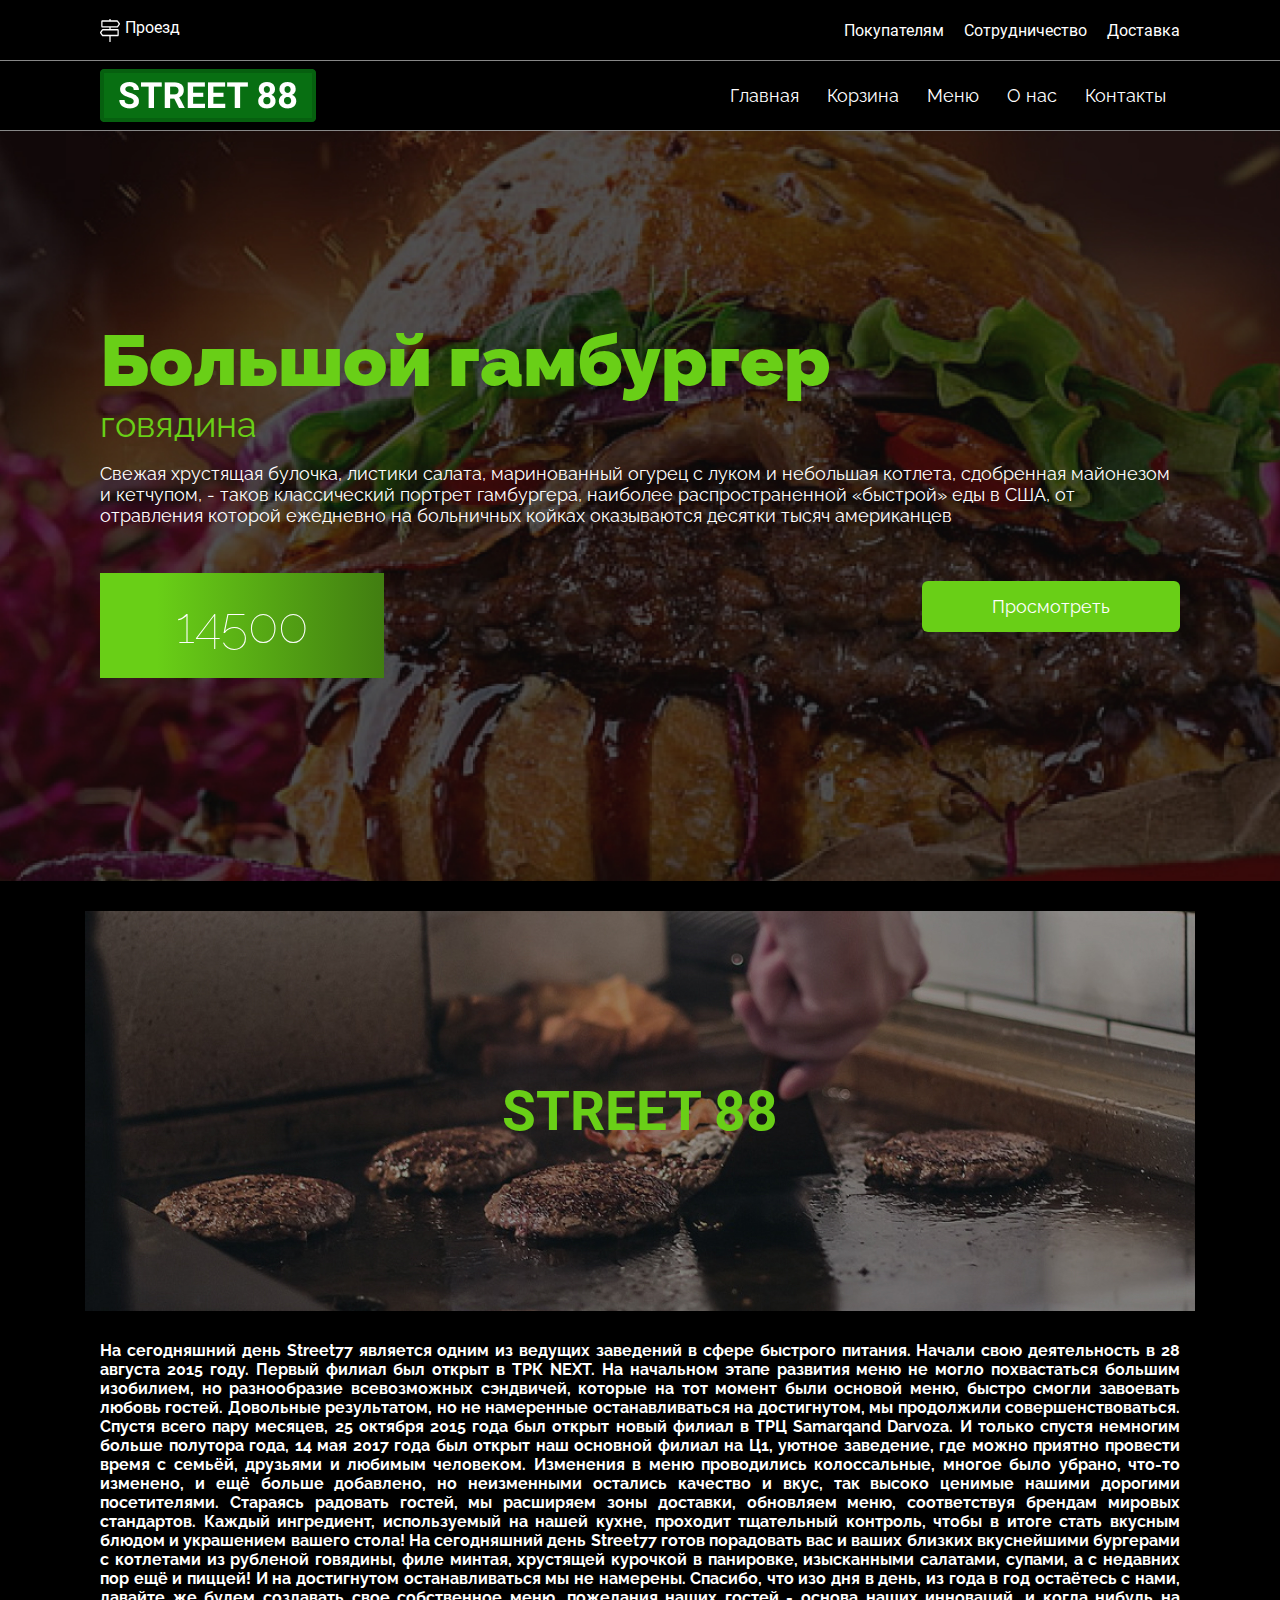
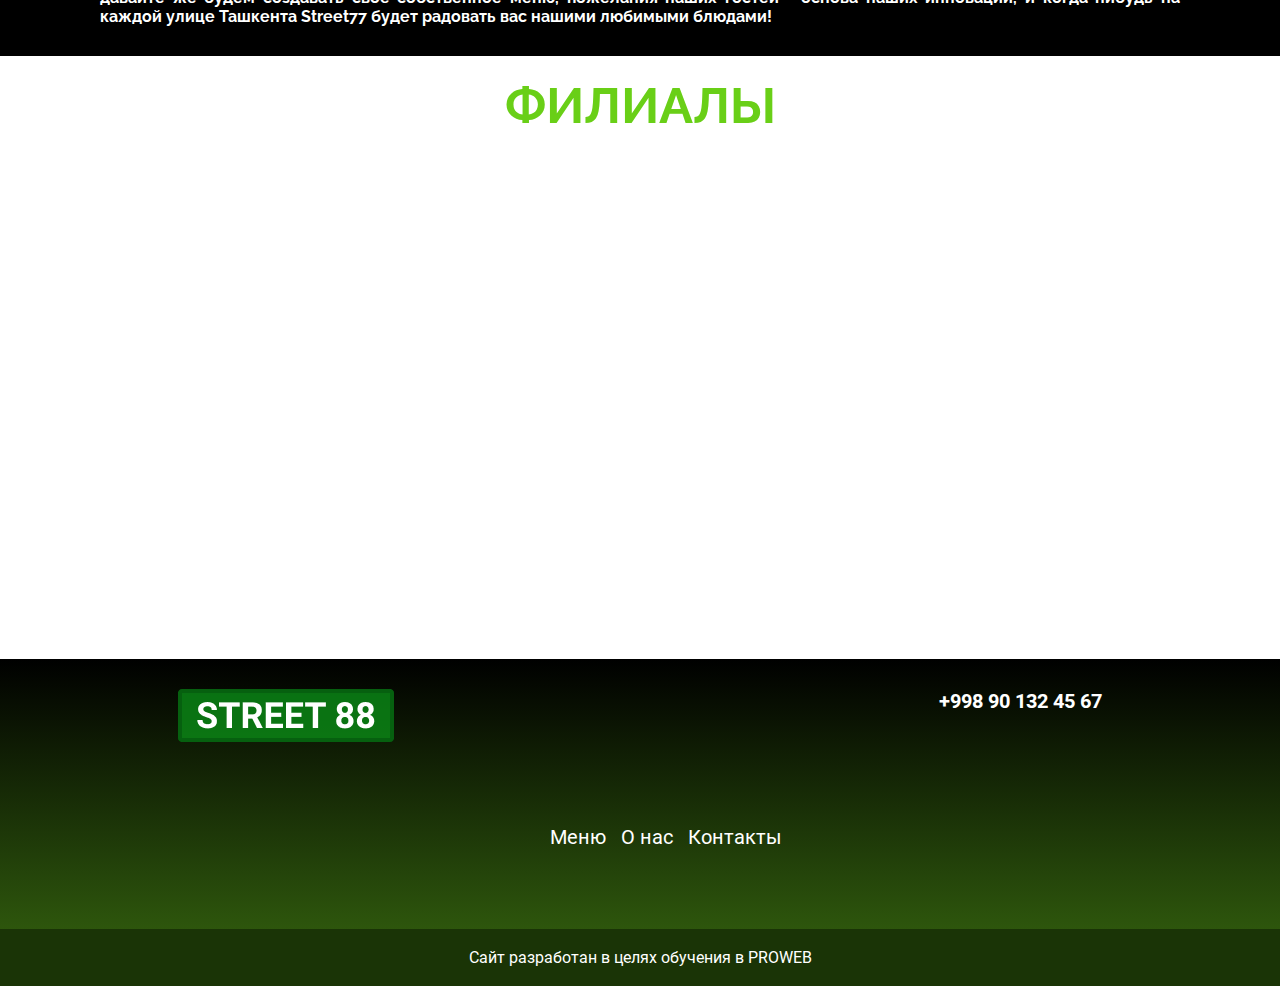
==== html/about.html @ 77dc1407 ":hover" ====
<!DOCTYPE html>
<html lang="en">
  <head>
    <meta charset="UTF-8" />
    <meta http-equiv="X-UA-Compatible" content="IE=edge" />
    <meta name="viewport" content="width=device-width, initial-scale=1.0" />
    <title>STREET-88</title>
    <link rel="stylesheet" href="../style/main.css" />
    <link rel="stylesheet" href="../style/media.css" />
    <link rel="stylesheet" href="../style/about.css" />
  </head>

  <body>
    <nav class="nav">
      <div class="directions__container container">
        <div class="directions__content">
          <svg
            width="20"
            height="24"
            viewBox="0 0 20 24"
            fill="none"
            xmlns="http://www.w3.org/2000/svg"
          >
            <path
              d="M17.2409 9.57694C17.5726 9.57694 17.8901 9.38719 18.1249 9.0487L19.8167 6.60849C20.0609 6.25648 20.0609 5.68587 19.8167 5.3334L18.1249 2.8932C17.8905 2.55516 17.5726 2.3654 17.2409 2.3654H10.6249V1.28367C10.6249 1.08445 10.4851 0.923096 10.3124 0.923096H9.68741C9.51475 0.923096 9.37491 1.08445 9.37491 1.28367V2.3654H2.1874C1.66983 2.3654 1.2499 2.97072 1.2499 3.71757V8.22478C1.2499 8.97162 1.66983 9.57694 2.1874 9.57694H9.37491V11.0192H2.75889C2.42725 11.0192 2.10928 11.209 1.8749 11.547L0.183106 13.9877C-0.0610352 14.3397 -0.0610352 14.9103 0.183106 15.2628L1.8749 17.7025C2.10928 18.0406 2.42725 18.2308 2.75889 18.2308H9.37491V23.6394C9.37491 23.8387 9.51475 24 9.68741 24H10.3124C10.4851 24 10.6249 23.8387 10.6249 23.6394V18.2308H17.8124C18.33 18.2308 18.7499 17.6255 18.7499 16.8786V12.3714C18.7499 11.6246 18.33 11.0192 17.8124 11.0192H10.6249V9.57694H17.2409ZM17.4901 16.7885H2.8417L1.3417 14.625L2.84365 12.4616H17.4995L17.4901 16.7885ZM2.50967 3.80771H17.1581L18.6581 5.97117L17.1562 8.13463H2.50029L2.50967 3.80771Z"
              fill="white"
            />
          </svg>
          <h4 class="directions__title">Проезд</h4>
        </div>
        <ul class="directions__list">
          <li><a href="#" class="directions__link">Покупателям</a></li>
          <li><a href="#" class="directions__link">Сотрудничество</a></li>
          <li><a href="#" class="directions__link">Доставка</a></li>
        </ul>
      </div>
    </nav>

    <header class="header">
      <nav class="header__nav">
        <div class="container header__nav-content">
          <img src="../images/Logo.png" alt="logo" class="header__nav-logo" />
          <ul class="header__nav-list">
            <li>
              <a href="../index.html" class="header__nav-link">Главная</a>
            </li>
            <li><a href="#" class="header__nav-link">Корзина</a></li>
            <li><a href="#" class="header__nav-link">Меню</a></li>
            <li><a href="#" class="header__nav-link">О нас</a></li>
            <li><a href="#" class="header__nav-link">Контакты</a></li>
          </ul>
        </div>
      </nav>
      <!--  -->

      <div class="header__content">
        <div class="header__container container">
          <h1 class="header__title">Большой гамбургер</h1>
          <h1 class="header__title-mini">говядина</h1>
          <p class="header__text">
            Свежая хрустящая булочка, листики салата, маринованный огурец с
            луком и небольшая котлета, сдобренная майонезом и кетчупом, - таков
            классический портрет гамбургера, наиболее распространенной «быстрой»
            еды в США, от отравления которой ежедневно на больничных койках
            оказываются десятки тысяч американцев
          </p>
          <div class="header__link-content">
            <div>
              <a href="#" class="header__price-link">14500</a>
            </div>

            <div>
              <a href="#" class="header__view-link">Просмотреть</a>
            </div>
          </div>
        </div>
      </div>
    </header>

    <!--  -->
    <section class="about">
      <div class="about__img-content container">
        <h1 class="about__title">STREET 88</h1>
      </div>
      <p class="about__text container">
        На сегодняшний день Street77 является одним из ведущих заведений в сфере
        быстрого питания. Начали свою деятельность в 28 августа 2015 году.
        Первый филиал был открыт в ТРК NEXT. На начальном этапе развития меню не
        могло похвастаться большим изобилием, но разнообразие всевозможных
        сэндвичей, которые на тот момент были основой меню, быстро смогли
        завоевать любовь гостей. Довольные результатом, но не намеренные
        останавливаться на достигнутом, мы продолжили совершенствоваться. Спустя
        всего пару месяцев, 25 октября 2015 года был открыт новый филиал в ТРЦ
        Samarqand Darvoza. И только спустя немногим больше полутора года, 14 мая
        2017 года был открыт наш основной филиал на Ц1, уютное заведение, где
        можно приятно провести время с семьёй, друзьями и любимым человеком.
        Изменения в меню проводились колоссальные, многое было убрано, что-то
        изменено, и ещё больше добавлено, но неизменными остались качество и
        вкус, так высоко ценимые нашими дорогими посетителями. Стараясь радовать
        гостей, мы расширяем зоны доставки, обновляем меню, соответствуя брендам
        мировых стандартов. Каждый ингредиент, используемый на нашей кухне,
        проходит тщательный контроль, чтобы в итоге стать вкусным блюдом и
        украшением вашего стола! На сегодняшний день Street77 готов порадовать
        вас и ваших близких вкуснейшими бургерами с котлетами из рубленой
        говядины, филе минтая, хрустящей курочкой в панировке, изысканными
        салатами, супами, а с недавних пор ещё и пиццей! И на достигнутом
        останавливаться мы не намерены. Спасибо, что изо дня в день, из года в
        год остаётесь с нами, давайте же будем создавать свое собственное меню,
        пожелания наших гостей - основа наших инноваций, и когда нибудь на
        каждой улице Ташкента Street77 будет радовать вас нашими любимыми
        блюдами!
      </p>
    </section>

    <section class="location">
      <h1 class="location__title">ФИЛИАЛЫ</h1>
      <div class="location__content">
        <iframe
          src="https://www.google.com/maps/embed?pb=!1m18!1m12!1m3!1d773718.9310412885!2d71.70395456064571!3d40.75455546290173!2m3!1f0!2f0!3f0!3m2!1i1024!2i768!4f13.1!3m3!1m2!1s0x38bc939c2cc9f571%3A0xf677ebc7b76654c8!2sAndijon%20Viloyati%2C%20O%60zbekiston!5e0!3m2!1suz!2s!4v1710848507054!5m2!1suz!2s"
          width="100%"
          height="500"
          style="outline: none; border: none"
          allowfullscreen=""
          loading="lazy"
          referrerpolicy="no-referrer-when-downgrade"
        ></iframe>
      </div>
    </section>

    <footer class="footer">
      <div class="footer__container container">
        <img src="../images/Logo.png" alt="footer__logo" class="footer__logo" />
        <ul class="footer__list">
          <li><a href="#" class="footer__link">Меню</a></li>
          <li><a href="#" class="footer__link">О нас</a></li>
          <li><a href="#" class="footer__link">Контакты</a></li>
        </ul>
        <a href="tel:+998901324567" class="footer__link-tel"
          >+998 90 132 45 67</a
        >
      </div>
      <div class="footer__line">
        <p class="footer__line-text">
          Сайт разработан в целях обучения в PROWEB
        </p>
      </div>
    </footer>
  </body>
</html>
---- style/main.css ----
@import url(fonts.css);

* {
  margin: 0;
  padding: 0;
  box-sizing: border-box;
  /* border: 1px solid red; */
}

ul {
  list-style: none;
  display: flex;
}

a {
  text-decoration: none;
}

.nav {
  background: rgb(0, 0, 0);
}

.container {
  margin: 0 auto;
  max-width: 1110px;
  width: 100%;
  padding-left: 15px;
  padding-right: 15px;
}

.directions__container {
  display: flex;
  justify-content: space-between;
  align-items: center;
  padding-top: 18px;
  padding-bottom: 18px;
}

.directions__content {
  display: flex;
  column-gap: 5px;
  text-align: center;
}

.directions__title {
  display: inline-block;
  font: 16px "Roboto-Regular";
  color: #fff;
}

.directions__list {
  column-gap: 20px;
}

.directions__link {
  font: 16px "Roboto-Regular";
  color: #fff;
}

.header {
  background-color: #000;
  padding-bottom: 50px;
}

.header__nav {
  background-color: #000;
  border: 1px solid rgb(135, 135, 135);
  border-left: none;
  border-right: none;
}

.header__nav-logo {
  margin-top: 8px;
  margin-bottom: 8px;
}

.header__nav-content {
  display: flex;
  justify-content: space-between;
}

.header__nav-list {
  align-items: center;
}

.header__nav-link {
  color: #fff;
  display: inline-block;
  height: 100%;
  padding: 22px 14px;
  transition: 0.3s;
  font: 18px "Raleway-Regular";
}

.header__nav-list>li:hover {
  background-color: #5eb715;
}

/*  */
.header__content {
  background: url(../images/header.jpg) no-repeat center/cover;
  height: 750px;
  display: flex;
  justify-content: center;
  align-items: center;
}

.header__container {
  row-gap: 18px;
}

.header__link-content {
  display: flex;
  justify-content: space-between;
  margin-top: 30px;
  padding: 40px 0;
}

.header__title {
  font: 72px "Raleway-Black";
  color: #69cf17;
}

.header__title-mini {
  font: 36px "Raleway-Regular";
  color: #69cf17;
  margin-bottom: 18px;
}

.header__text {
  font: 18px "Raleway-Regular";
  color: #fff;
}

.header__price-link {
  font: 50px "Raleway-Thin";
  color: #fff;
  padding: 23px 76px;
  background: linear-gradient(90deg, #69cf17 20%, #417d11);
}

.header__view-link {
  padding: 15px 70px;
  background-color: #69cf17;
  border-radius: 6px;
  font: 18px "Raleway-Regular";
  color: #fff;
}

.products {
  width: 100%;
}

.products__links {
  width: 100%;
  background-color: #292929;
}

.products__link-list {
  margin-left: 21px;
  display: flex;
  justify-content: flex-start;
  padding-top: 21px;
  padding-bottom: 21px;
  column-gap: 32px;
}

.products_link {
  font: 18px "Raleway-Regular";
  color: #fff;
  transition: 0.5s;
}

.products_link:hover {
  border-bottom: 2px solid #fff;
  border-radius: 1px;
  padding-bottom: 19px;
}

.products__container {
  padding: 15px;

  display: flex;
  flex-wrap: wrap;
  justify-content: space-evenly;

  column-gap: 30px;
  row-gap: 30px;

  background-color: #393636;
  border-bottom: 50px solid #000;
}

.products__item {
  max-width: 370px;
  width: 100%;
  padding: 16px 15px 40px 15px;
  background-color: #0c0c0c;

  border: 1px solid #999999;
  border-radius: 5px;
}

.products__content {
  width: 100%;
  position: relative;
}

.products__content:hover>.products__item-img {
  opacity: 0;
}

.products__content:hover>.products__item-get {
  opacity: 1;
}

.products__item-get {
  opacity: 0;
  width: 100%;
  height: 100%;
  position: absolute;
  top: 0;
  left: 0;
  display: flex;
  justify-content: center;
  align-items: center;
  background-color: #69cf17;
}

.products__item-img {
  width: 100%;
}

.products__item-title,
.products__item-text {
  color: #fff;
  font-size: 19px;
}

.products__item-title {
  font-family: "Raleway-Bold";
  margin-top: 15px;
  margin-bottom: 15px;
}

.products__item-text {
  font-family: "Raleway-Regular";
}

.location {
  width: 100%;
}

.location__title {
  margin: 20px auto;
  font: 50px "Raleway-Bold";
  color: #69cf17;
  text-align: center;
}

.location__content {
  width: 100%;
}

.footer {
  width: 100%;
  background-image: linear-gradient(#000, #37680f);
}

.footer__container {
  padding-top: 30px;
  padding-bottom: 80px;
  height: 270px;
  display: flex;
  justify-content: space-around;
}

.footer__logo {
  width: 216px;
  height: 53px;
}

.footer__link-tel {
  font: 20px "Roboto-Bold";
  color: #fff;
}

.footer__list {
  align-items: flex-end;
  display: flex;
  gap: 15px;
}

.footer__link {
  font: 20px "Roboto-Regular";
  color: #fff;
}

.footer__line {
  background-color: #1a3406;
  padding-top: 19px;
  padding-bottom: 19px;
  display: block;
}

.footer__line-text {
  text-align: center;
  font: 16px "Roboto-Regular";
  color: #fff;
}
---- style/media.css ----
@media (max-width: 768px) {
  .products__item {
    width: 300px;
    padding: 16px 15px 40px 15px;
  }

  .header__nav-logo {
    margin-top: 6px;
    margin-bottom: 6px;
    width: 140px;
  }

  .header__title {
    font-size: 62px;
  }

  .header__price-link {
    font-size: 60px;
    padding: 10px 60px;
  }

  .header__view-link {
    padding: 10px 58px;
  }

  .directions__link,
  .header__nav-link,
  .products_link,
  .products__item-text {
    font-size: 14px;
  }

  .header__text,
  .products__item-title {
    font-size: 16px;
  }

  .location__title {
    font-size: 40px;
  }

  .footer__logo {
    width: 140px;
  }

  .footer__link-tel,
  .footer__link,
  .footer__line-text {
    font-size: 16px;
  }
}

@media (max-width: 700px) {
  .products__content:active>.products__item-img {
    opacity: 0;
  }

  .products__content:active>.products__item-get {
    opacity: 1;
  }
}

@media (max-width: 550px) {
  .nav {
    display: none;
  }

  .header__nav-content {
    position: relative;
  }

  /* .header__nav-list::before {
    content: "";
    width: 20px;
    height: 2px;
    color: #fff;
    padding-top: 4px;
    padding-bottom: 4px;
    border-top: 2px solid #ffffff;
    border-bottom: 2px solid #ffffff;
  } */

  .header__nav-list {
    position: absolute;
    right: 0;
    top: 0;
    display: flex;
    flex-direction: column;
    background: #5eb715;
  }

  .header__nav-list>li:hover {
    background: rgba(red, green, blue, 0);
  }
}
---- style/about.css ----
.header {
  background-color: #000;
  padding-bottom: 0px;
}
.about {
  width: 100%;
  background-color: #000;
  padding-top: 30px;
  padding-bottom: 30px;
}
.about__img-content {
  background-image: url(../images/about-img.jpg);
  background-size: cover;
  background-position: center;
  background-repeat: no-repeat;
  height: 400px;
  display: flex;
  align-items: center;
  justify-content: center;
}
.about__title {
  font: 55px "Roboto-Bold";
  color: #69cf17;
  text-align: center;
}
.about__text {
  margin-top: 30px;
  text-align: justify;
  font: 16px "Raleway-Bold";
  font-weight: 400;
  color: #fff;
}
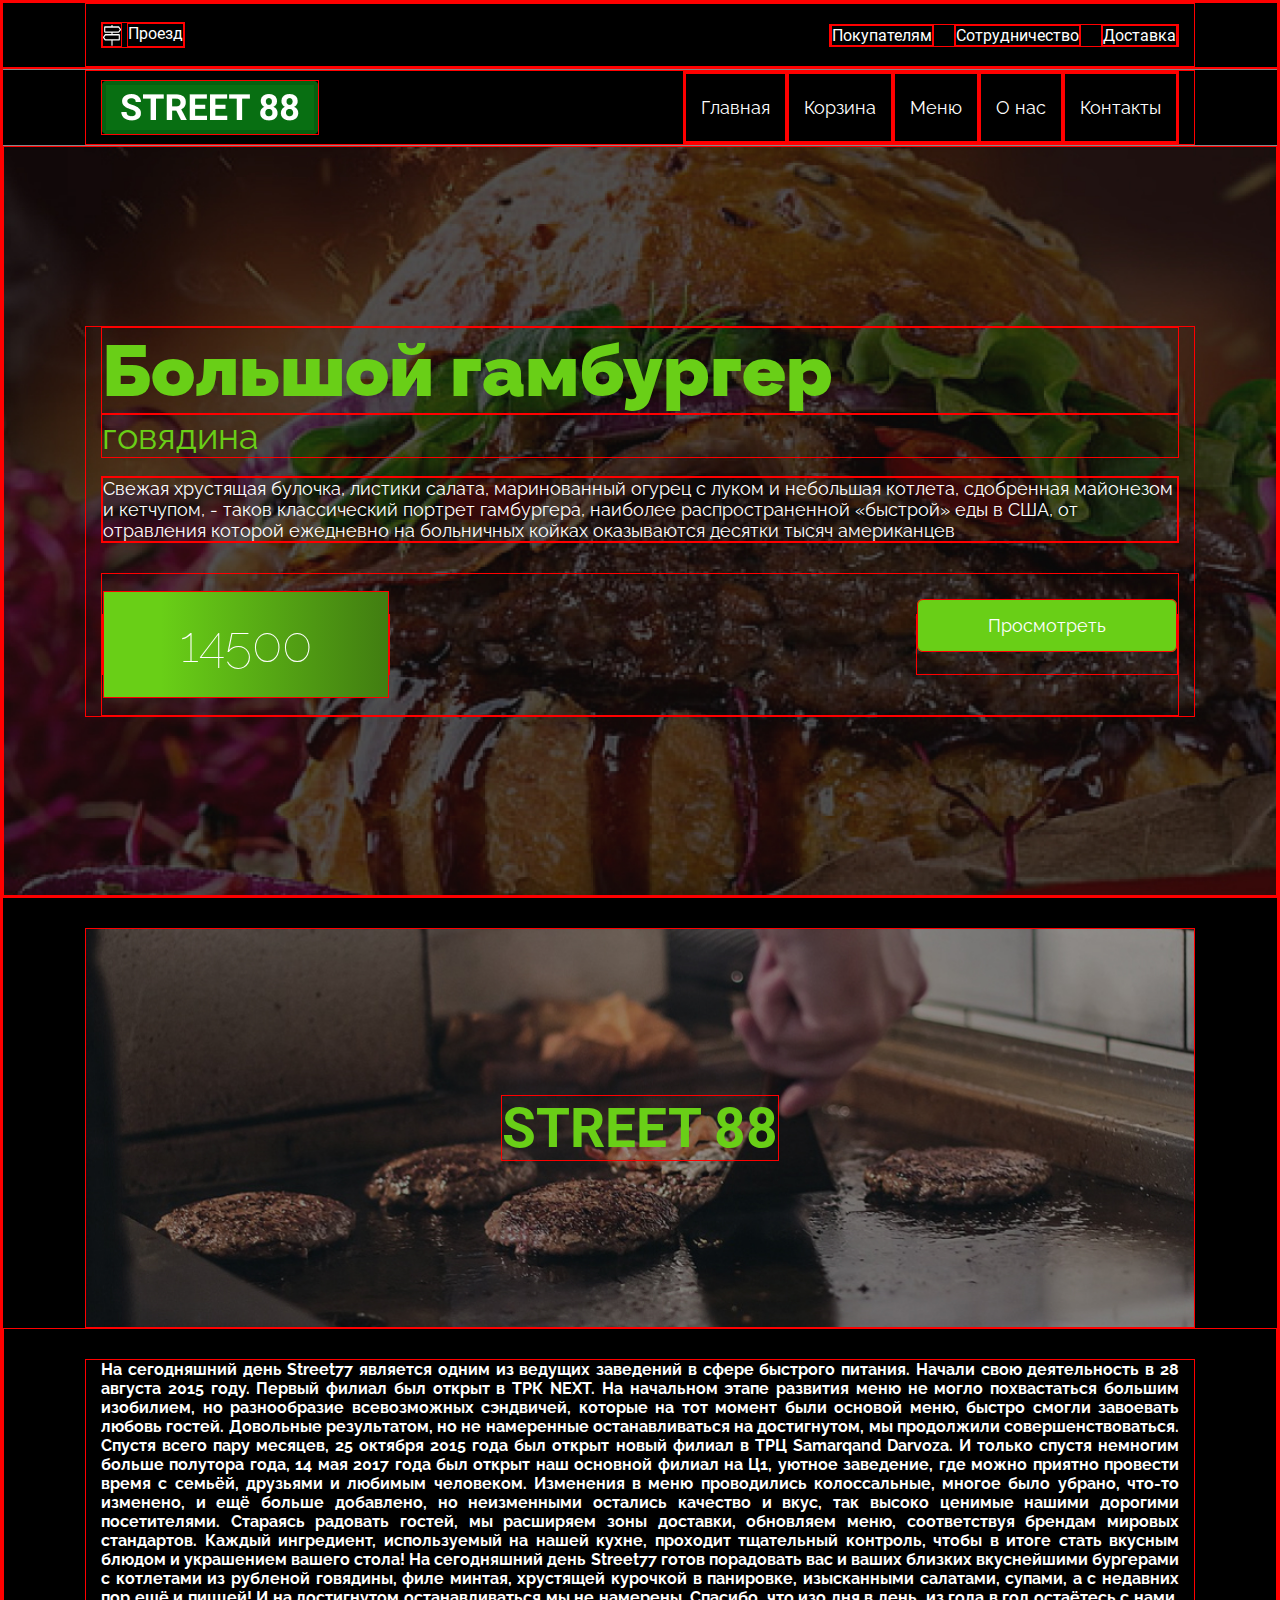
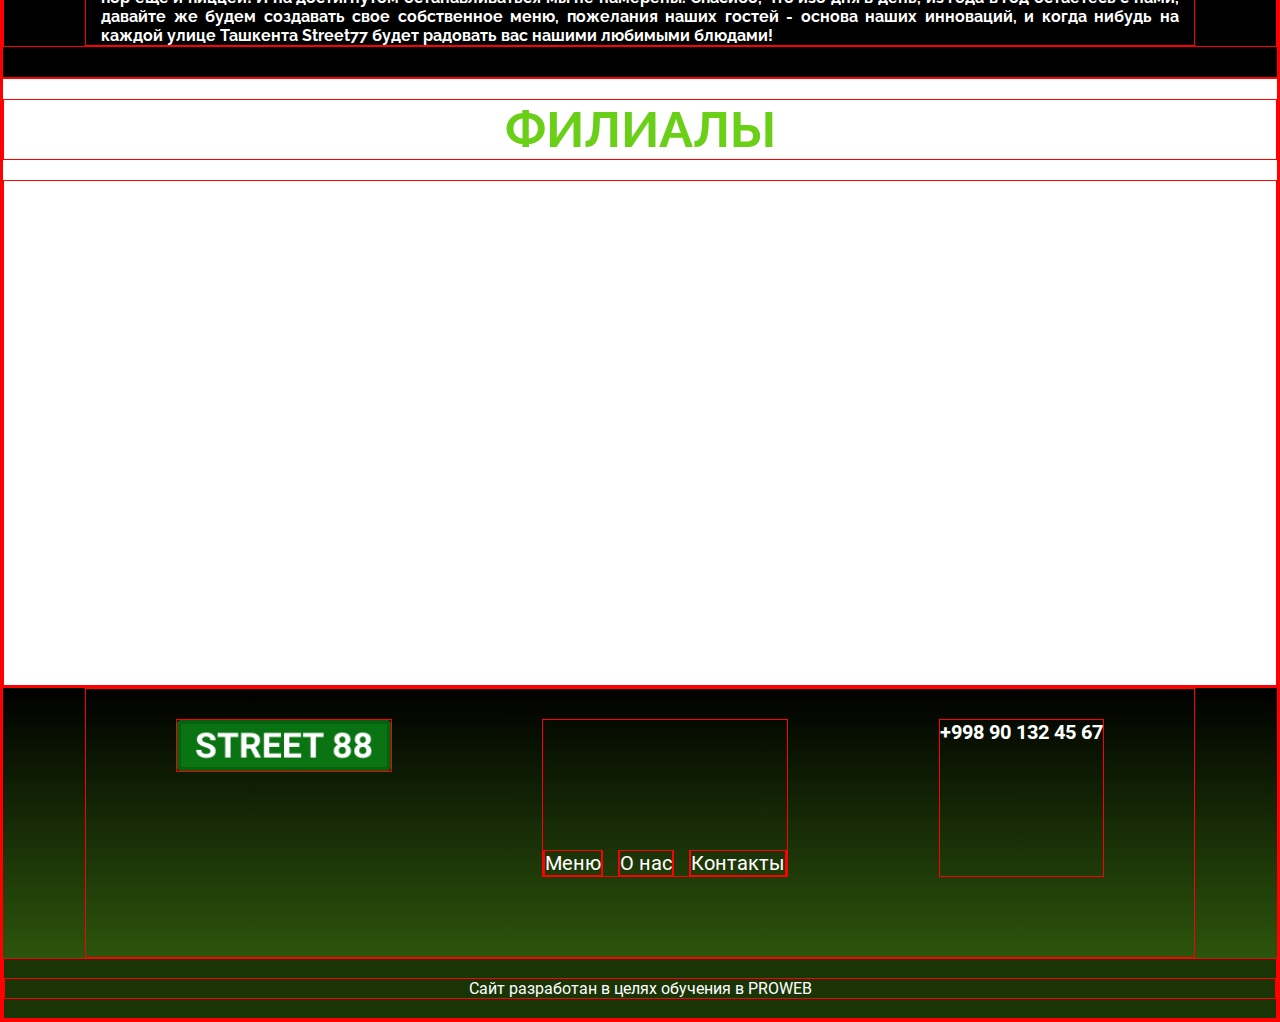
==== commit 7351447b: "Add files via upload" ====
--- a/html/about.html
+++ b/html/about.html
@@ -1,5 +1,5 @@
 <!DOCTYPE html>
-<html lang="en">
+<html lang="ru">
   <head>
     <meta charset="UTF-8" />
     <meta http-equiv="X-UA-Compatible" content="IE=edge" />
@@ -40,6 +40,7 @@
       <nav class="header__nav">
         <div class="container header__nav-content">
           <img src="../images/Logo.png" alt="logo" class="header__nav-logo" />
+          <button class="menu-btn"><span class="menu-line"></span></button>
           <ul class="header__nav-list">
             <li>
               <a href="../index.html" class="header__nav-link">Главная</a>
@@ -57,13 +58,15 @@
         <div class="header__container container">
           <h1 class="header__title">Большой гамбургер</h1>
           <h1 class="header__title-mini">говядина</h1>
-          <p class="header__text">
-            Свежая хрустящая булочка, листики салата, маринованный огурец с
-            луком и небольшая котлета, сдобренная майонезом и кетчупом, - таков
-            классический портрет гамбургера, наиболее распространенной «быстрой»
-            еды в США, от отравления которой ежедневно на больничных койках
-            оказываются десятки тысяч американцев
-          </p>
+          <div class="text-content">
+            <p class="header__text">
+              Свежая хрустящая булочка, листики салата, маринованный огурец с
+              луком и небольшая котлета, сдобренная майонезом и кетчупом, -
+              таков классический портрет гамбургера, наиболее распространенной
+              «быстрой» еды в США, от отравления которой ежедневно на больничных
+              койках оказываются десятки тысяч американцев
+            </p>
+          </div>
           <div class="header__link-content">
             <div>
               <a href="#" class="header__price-link">14500</a>
@@ -82,34 +85,36 @@
       <div class="about__img-content container">
         <h1 class="about__title">STREET 88</h1>
       </div>
-      <p class="about__text container">
-        На сегодняшний день Street77 является одним из ведущих заведений в сфере
-        быстрого питания. Начали свою деятельность в 28 августа 2015 году.
-        Первый филиал был открыт в ТРК NEXT. На начальном этапе развития меню не
-        могло похвастаться большим изобилием, но разнообразие всевозможных
-        сэндвичей, которые на тот момент были основой меню, быстро смогли
-        завоевать любовь гостей. Довольные результатом, но не намеренные
-        останавливаться на достигнутом, мы продолжили совершенствоваться. Спустя
-        всего пару месяцев, 25 октября 2015 года был открыт новый филиал в ТРЦ
-        Samarqand Darvoza. И только спустя немногим больше полутора года, 14 мая
-        2017 года был открыт наш основной филиал на Ц1, уютное заведение, где
-        можно приятно провести время с семьёй, друзьями и любимым человеком.
-        Изменения в меню проводились колоссальные, многое было убрано, что-то
-        изменено, и ещё больше добавлено, но неизменными остались качество и
-        вкус, так высоко ценимые нашими дорогими посетителями. Стараясь радовать
-        гостей, мы расширяем зоны доставки, обновляем меню, соответствуя брендам
-        мировых стандартов. Каждый ингредиент, используемый на нашей кухне,
-        проходит тщательный контроль, чтобы в итоге стать вкусным блюдом и
-        украшением вашего стола! На сегодняшний день Street77 готов порадовать
-        вас и ваших близких вкуснейшими бургерами с котлетами из рубленой
-        говядины, филе минтая, хрустящей курочкой в панировке, изысканными
-        салатами, супами, а с недавних пор ещё и пиццей! И на достигнутом
-        останавливаться мы не намерены. Спасибо, что изо дня в день, из года в
-        год остаётесь с нами, давайте же будем создавать свое собственное меню,
-        пожелания наших гостей - основа наших инноваций, и когда нибудь на
-        каждой улице Ташкента Street77 будет радовать вас нашими любимыми
-        блюдами!
-      </p>
+      <div class="about__text-content">
+        <p class="about__text container">
+          На сегодняшний день Street77 является одним из ведущих заведений в сфере
+          быстрого питания. Начали свою деятельность в 28 августа 2015 году.
+          Первый филиал был открыт в ТРК NEXT. На начальном этапе развития меню не
+          могло похвастаться большим изобилием, но разнообразие всевозможных
+          сэндвичей, которые на тот момент были основой меню, быстро смогли
+          завоевать любовь гостей. Довольные результатом, но не намеренные
+          останавливаться на достигнутом, мы продолжили совершенствоваться. Спустя
+          всего пару месяцев, 25 октября 2015 года был открыт новый филиал в ТРЦ
+          Samarqand Darvoza. И только спустя немногим больше полутора года, 14 мая
+          2017 года был открыт наш основной филиал на Ц1, уютное заведение, где
+          можно приятно провести время с семьёй, друзьями и любимым человеком.
+          Изменения в меню проводились колоссальные, многое было убрано, что-то
+          изменено, и ещё больше добавлено, но неизменными остались качество и
+          вкус, так высоко ценимые нашими дорогими посетителями. Стараясь радовать
+          гостей, мы расширяем зоны доставки, обновляем меню, соответствуя брендам
+          мировых стандартов. Каждый ингредиент, используемый на нашей кухне,
+          проходит тщательный контроль, чтобы в итоге стать вкусным блюдом и
+          украшением вашего стола! На сегодняшний день Street77 готов порадовать
+          вас и ваших близких вкуснейшими бургерами с котлетами из рубленой
+          говядины, филе минтая, хрустящей курочкой в панировке, изысканными
+          салатами, супами, а с недавних пор ещё и пиццей! И на достигнутом
+          останавливаться мы не намерены. Спасибо, что изо дня в день, из года в
+          год остаётесь с нами, давайте же будем создавать свое собственное меню,
+          пожелания наших гостей - основа наших инноваций, и когда нибудь на
+          каждой улице Ташкента Street77 будет радовать вас нашими любимыми
+          блюдами!
+        </p>
+      </div>
     </section>
 
     <section class="location">
--- a/style/main.css
+++ b/style/main.css
@@ -4,7 +4,7 @@
   margin: 0;
   padding: 0;
   box-sizing: border-box;
-  /* border: 1px solid red; */
+  border: 1px solid red;
 }
 
 ul {
@@ -60,6 +60,13 @@
 .header {
   background-color: #000;
   padding-bottom: 50px;
+}
+
+.header__nav-content {
+  display: flex;
+  align-items: center;
+  justify-content: space-between;
+  position: relative;
 }
 
 .header__nav {
@@ -74,26 +81,61 @@
   margin-bottom: 8px;
 }
 
-.header__nav-content {
-  display: flex;
+.header__nav-list {
+  display: flex;
+  align-items: center;
+}
+
+.header__nav-link {
+  display: inline-block;
+  padding: 23px 15px;
+  color: #fff;
+  font-size: 18px;
+  font-family: "Raleway-Regular";
+  position: relative;
+  transition: 0.3s;
+}
+
+.header__nav-link:hover {
+  background-color: #69cf17;
+}
+
+.menu-btn {
+  display: none;
+  width: 30px;
+  height: 20px;
   justify-content: space-between;
-}
-
-.header__nav-list {
-  align-items: center;
-}
-
-.header__nav-link {
-  color: #fff;
-  display: inline-block;
-  height: 100%;
-  padding: 22px 14px;
+  flex-direction: column;
+  background: transparent;
+  border: none;
+}
+
+.menu-line {
+  background: #fff;
+  height: 2px;
+  width: 100%;
   transition: 0.3s;
-  font: 18px "Raleway-Regular";
-}
-
-.header__nav-list>li:hover {
-  background-color: #5eb715;
+}
+
+.menu-btn::before,
+.menu-btn::after {
+  content: "";
+  width: 100%;
+  height: 2px;
+  background: #fff;
+  transition: 0.3s;
+}
+
+.menu-btn:focus>.menu-line {
+  opacity: 0;
+}
+
+.menu-btn:focus::before {
+  transform: translateY(9px) rotate(45deg);
+}
+
+.menu-btn:focus::after {
+  transform: translateY(-9px) rotate(-45deg);
 }
 
 /*  */
--- a/style/media.css
+++ b/style/media.css
@@ -2,6 +2,10 @@
   .products__item {
     width: 300px;
     padding: 16px 15px 40px 15px;
+  }
+
+  .nav {
+    display: none;
   }
 
   .header__nav-logo {
@@ -10,12 +14,16 @@
     width: 140px;
   }
 
+  .header__nav-link {
+    padding: 14px 15px;
+  }
+
   .header__title {
     font-size: 62px;
   }
 
   .header__price-link {
-    font-size: 60px;
+    font-size: 50px;
     padding: 10px 60px;
   }
 
@@ -61,35 +69,117 @@
 }
 
 @media (max-width: 550px) {
-  .nav {
+  .menu-btn {
+    display: flex;
+  }
+
+  .header__nav-list {
+    position: fixed;
+    top: 0;
+    right: 0;
+    flex-direction: column;
+    padding: 30px;
+    backdrop-filter: blur(15px);
+    height: 100%;
+    box-shadow: -12px 2px 28px -1px rgba(0, 0, 0, 1);
+    -webkit-box-shadow: -12px 2px 28px -1px rgba(0, 0, 0, 1);
+    -moz-box-shadow: -12px 2px 28px -1px rgba(0, 0, 0, 1);
+    align-items: flex-end;
+    row-gap: 20px;
+    transform: translateX(120%);
+    transition: 0.3s;
+  }
+
+  .header__nav-link {
+    font-size: 20px;
+  }
+
+  .menu-btn:focus+.header__nav-list {
+    transform: translateX(0);
+  }
+}
+
+@media (max-width: 520px) {
+  .header__title {
+    font: 36px "Raleway-Black";
+    color: #69cf17;
+  }
+
+  .header__title-mini {
+    font: 26px "Raleway-Regular";
+    color: #69cf17;
+    margin-bottom: 10px;
+  }
+
+  .header__link-content {
+    position: relative;
+    row-gap: 10px;
+  }
+
+  .header__view-link {
+    position: absolute;
+    top: 110%;
+    left: 0;
+  }
+
+  .about__title {
+    font-size: 36px;
+  }
+
+  .text-content {
+    max-height: 100%;
+    height: 80px;
+    overflow: scroll;
+  }
+
+  .header__text,
+  .about__text-content {
+    font-size: 14px;
+  }
+
+  .about__text-content {
+    margin-top: 10px;
+    max-height: 100%;
+    height: 350px;
+    overflow: scroll;
+  }
+
+  .footer__container {
+    padding-top: 30px;
+    padding-bottom: 80px;
+
+    display: block;
+    justify-content: center;
+    height: unset;
+  }
+
+  .footer__link-tel {
+    display: block;
+    text-align: center;
+  }
+
+  .footer__list {
+    display: flex;
+    justify-content: space-around;
+    gap: 15px;
+    margin-bottom: 10%;
+  }
+
+  .footer__logo {
     display: none;
   }
 
-  .header__nav-content {
-    position: relative;
+  .header__price-link {
+    padding: 8px 46px;
   }
 
-  /* .header__nav-list::before {
-    content: "";
-    width: 20px;
-    height: 2px;
-    color: #fff;
-    padding-top: 4px;
-    padding-bottom: 4px;
-    border-top: 2px solid #ffffff;
-    border-bottom: 2px solid #ffffff;
-  } */
+  .header__view-link {
+    padding: 5px 46px;
+  }
+}
 
-  .header__nav-list {
-    position: absolute;
-    right: 0;
-    top: 0;
-    display: flex;
-    flex-direction: column;
-    background: #5eb715;
-  }
-
-  .header__nav-list>li:hover {
-    background: rgba(red, green, blue, 0);
+@media (max-width: 320px) {
+  .about__title {
+    font-size: 18px;
   }
 }